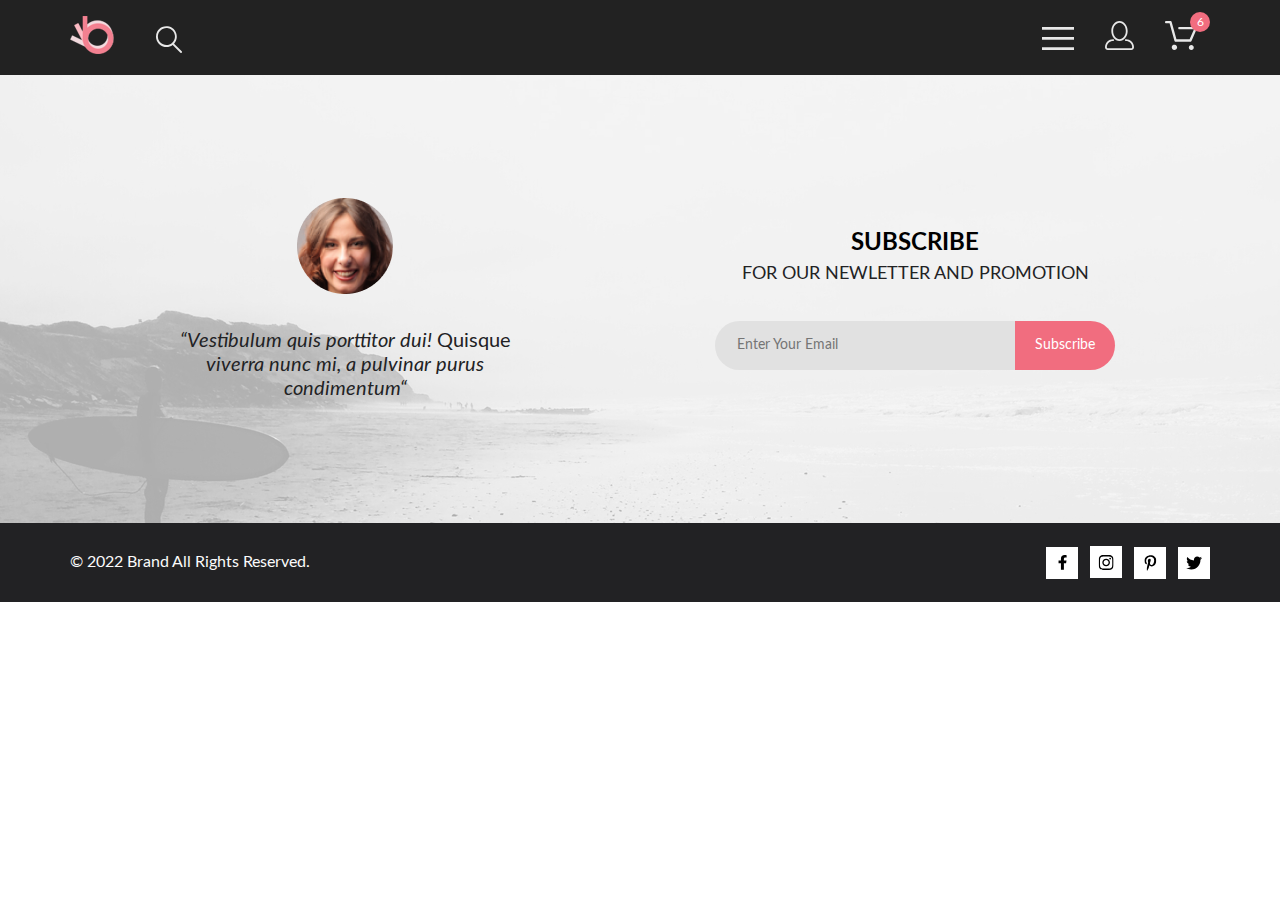
==== index.html @ da584871 "Landing page" ====
<!DOCTYPE html>
<html lang="en">
<head>
    <meta charset="UTF-8">
    <meta name="viewport" content="width=device-width, initial-scale=1.0">
    <title>Seo & Digital Marketing Landing Page</title>
    <link rel="stylesheet" href="./src/res/fonts/Lato/stylesheet.css">
    <link rel="stylesheet" href="./src/css/main.css">
    <link rel="stylesheet" href="./src/css/navbar.css">
    <link rel="stylesheet" href="./src/css/promo.css">
    <link rel="stylesheet" href="./src/css/categories.css">
    <link rel="stylesheet" href="./src/css/products.css">
    <link rel="stylesheet" href="./src/css/landing-footer.css">
</head>
<body>
    <header class="nav">
        <nav class="wrapper navbar">
            <div class="navbar-pannel navbar-logo">
                <a href="/">
                    <img src="./src/img/logo.png" alt="">
                </a>
                <button class="btn">
                    <img src="./src/res/svgs/navbar/search.svg" alt="">
                </button>
            </div>
            <div class="navbar-pannel navbar-buttons">
                <button class="btn">
                    <img src="./src/res/svgs/navbar/menu.svg" alt="">
                </button>
                <button class="btn">
                    <img src="./src/res/svgs/navbar/user.svg" alt="">
                </button>
                <button class="btn">
                    <span class="cart-counter">6</span>
                    <img src="./src/res/svgs/navbar/cart.svg" alt="">
                </button>
            </div>
        </nav>
    </header>
    <!-- <section class="promo">
        <div class="wrapper promo-container">
            <img class="promo-image" src="./src/img/promo.png" alt="">
            <div class="promo-column"></div>
            <div class="promo-column">
                <div class="promo-label">
                    <h1 class="promo-header">
                        <span class="promo-huge">THE BRAND</span>
                        OF LUXERIOUS <span class="promo-accent">FASHION</span>
                    </h1>
                </div>
            </div>
        </div>
    </section>    -->
    <!-- <main>
        <div class="wrapper">
            <nav class="categories">
                <a href="#" class="category-container">
                    <figure class="category">
                        <div class="category-details">
                            <p class="category-label">30% OFF</p>
                            <figcaption class="category-name">FOR WOMEN</figcaption>
                        </div>
                        <img class="category-image" src="./src/img/si1.jpg" alt="">
                    </figure>
                </a>
                <a href="#" class="category-container">
                    <figure class="category">
                        <div class="category-details">
                            <p class="category-label">HOT DEAL</p>
                            <figcaption class="category-name">FOR MEN</figcaption>
                        </div>
                        <img class="category-image" src="./src/img/si2.jpg" alt="">
                    </figure>
                </a>
                <a href="#" class="category-container">
                    <figure class="category">
                        <div class="category-details">
                            <p class="category-label">NEW ARRIVALS</p>
                            <figcaption class="category-name">FOR KIDS</figcaption>
                        </div>
                        <img class="category-image" src="./src/img/si3.jpg" alt="">
                    </figure>
                </a>
                <a href="#" class="category-container">
                    <figure class="category category-lazy">
                        <div class="category-details">
                            <p class="category-label">LUXIROUS & TRENDY</p>
                            <figcaption class="category-name">ACCESORIES</figcaption>
                        </div>
                        <img class="category-image" src="./src/img/sibig.jpg" alt="">
                    </figure>
                </a>
            </nav>
        </div>
    </main> -->
    <!-- <section>
        <div class="wrapper">
            <header class="products-header">
                <h1 class="products-title">Fetured Items</h1>
                <p class="products-description">Shop for items based on what we featured in this week</p>
            </header>
            <div class="products">
                <figure class="product">
                    <img class="product-image" src="./src/img/products/product1.jpg" alt="">
                    <div class="product-details">
                        <figcaption class="product-name">ELLERY X M'O CAPSULE</figcaption>
                        <p class="product-description">Known for her sculptural takes on traditional tailoring, Australian arbiter of cool Kym Ellery teams up with Moda Operandi.</p>
                        <span class="product-cost">$52.00</span>
                    </div>
                    <div class="product-cart-container">
                        <button class="btn btn-secondary-outline">
                            <img class="button-svg" src="./src/res/svgs/navbar/cart.svg" alt="">
                            Add to Cart
                        </button>
                    </div>
                </figure>
                <figure class="product">
                    <img class="product-image" src="./src/img/products/product2.png" alt="">
                    <div class="product-details">
                        <figcaption class="product-name">ELLERY X M'O CAPSULE</figcaption>
                        <p class="product-description">Known for her sculptural takes on traditional tailoring, Australian arbiter of cool Kym Ellery teams up with Moda Operandi.</p>
                        <span class="product-cost">$52.00</span>
                    </div>
                    <div class="product-cart-container">
                        <button class="btn btn-secondary-outline">
                            <img class="button-svg" src="./src/res/svgs/navbar/cart.svg" alt="">
                            Add to Cart
                        </button>
                    </div>
                </figure>
                <figure class="product">
                    <img class="product-image" src="./src/img/products/product3.png" alt="">
                    <div class="product-details">
                        <figcaption class="product-name">ELLERY X M'O CAPSULE</figcaption>
                        <p class="product-description">Known for her sculptural takes on traditional tailoring, Australian arbiter of cool Kym Ellery teams up with Moda Operandi.</p>
                        <span class="product-cost">$52.00</span>
                    </div>
                    <div class="product-cart-container">
                        <button class="btn btn-secondary-outline">
                            <img class="button-svg" src="./src/res/svgs/navbar/cart.svg" alt="">
                            Add to Cart
                        </button>
                    </div>
                </figure>
                <figure class="product">
                    <img class="product-image" src="./src/img/products/product4.png" alt="">
                    <div class="product-details">
                        <figcaption class="product-name">ELLERY X M'O CAPSULE</figcaption>
                        <p class="product-description">Known for her sculptural takes on traditional tailoring, Australian arbiter of cool Kym Ellery teams up with Moda Operandi.</p>
                        <span class="product-cost">$52.00</span>
                    </div>
                    <div class="product-cart-container">
                        <button class="btn btn-secondary-outline">
                            <img class="button-svg" src="./src/res/svgs/navbar/cart.svg" alt="">
                            Add to Cart
                        </button>
                    </div>
                </figure>
                <figure class="product">
                    <img class="product-image" src="./src/img/products/product5.png" alt="">
                    <div class="product-details">
                        <figcaption class="product-name">ELLERY X M'O CAPSULE</figcaption>
                        <p class="product-description">Known for her sculptural takes on traditional tailoring, Australian arbiter of cool Kym Ellery teams up with Moda Operandi.</p>
                        <span class="product-cost">$52.00</span>
                    </div>
                    <div class="product-cart-container">
                        <button class="btn btn-secondary-outline">
                            <img class="button-svg" src="./src/res/svgs/navbar/cart.svg" alt="">
                            Add to Cart
                        </button>
                    </div>
                </figure>
                <figure class="product">
                    <img class="product-image" src="./src/img/products/product6.png" alt="">
                    <div class="product-details">
                        <figcaption class="product-name">ELLERY X M'O CAPSULE</figcaption>
                        <p class="product-description">Known for her sculptural takes on traditional tailoring, Australian arbiter of cool Kym Ellery teams up with Moda Operandi.</p>
                        <span class="product-cost">$52.00</span>
                    </div>
                    <div class="product-cart-container">
                        <button class="btn btn-secondary-outline">
                            <object class="button-svg" data="./src/res/svgs/navbar/cart.svg" type="image/svg+xml"></object>
                            Add to Cart
                        </button>
                    </div>
                </figure>
            </div>
            <footer class="products-footer">
                <button class="btn btn-primary-outline">Browse All Product</button>
            </footer>
        </div>
    </section> -->
    <footer class="landing-footer">
        <!-- <div class="wrapper feature">
            <div class="feature-box">
                <object data="./src/res/svgs/feature/delivery.svg" type="image/svg+xml"></object>
                <h5 class="feature-title">Free Delivery</h5>
                <p class="feature-description">Worldwide delivery on all. Authorit tively morph next-generation innovation with extensive models.</p>
            </div>
            <div class="feature-box">
                <object data="./src/res/svgs/feature/discount.svg" type="image/svg+xml"></object>
                <h5 class="feature-title">Sales & discounts</h5>
                <p class="feature-description">Worldwide delivery on all. Authorit tively morph next-generation innovation with extensive models.</p>
            </div>
            <div class="feature-box">
                <object data="./src/res/svgs/feature/crown.svg" type="image/svg+xml"></object>
                <h5 class="feature-title">Quality assurance</h5>
                <p class="feature-description">Worldwide delivery on all. Authorit tively morph next-generation innovation with extensive models.</p>
            </div>
        </div> -->
        <div class="subscribe">
            <div class="wrapper subscribe-container">
                <div class="subscribe-photo">
                    <img src="./src/img/Intersect.png" alt="">
                    <p class="subscribe-quote">
                        “Vestibulum quis porttitor dui! <span>Quisque</span> viverra nunc mi, a pulvinar purus condimentum“
                    </p>
                </div>
                <div class="subscribe-form">
                    <h3 class="subscribe-header">
                        <span>SUBSCRIBE</span> 
                        FOR OUR NEWLETTER AND PROMOTION
                    </h3>
                    <form action="" class="email">
                        <input type="text" name="" id="" placeholder="Enter Your Email">
                        <button type="submit" class="btn form-button-end">Subscribe</button>
                    </form>
                </div>
            </div>
        </div>
        <div class="wrapper copyright">
            <p>© 2022  Brand  All Rights Reserved.</p>
            <nav class="social">
                <a href="#" class="social-link">
                    <div class="social-button">
                        <object data="./src/res/svgs/social/facebook-f-brands.svg" type="image/svg+xml"></object>
                    </div>
                </a>
                <a href="#" class="social-link">
                    <div class="social-button">
                        <object data="./src/res/svgs/social/instagram-brands.svg" type="image/svg+xml"></object>
                    </div>
                </a>
                <a href="#" class="social-link">
                    <div class="social-button">
                        <object data="./src/res/svgs/social/pinterest-p-brands.svg" type="image/svg+xml"></object>
                    </div>
                </a>
                <a href="#" class="social-link">
                    <div class="social-button">
                        <object data="./src/res/svgs/social/twitter-brands.svg" type="image/svg+xml"></object>
                    </div>
                </a>
            </nav>
        </div>
    </footer>
</body>
</html>
---- src/res/fonts/Lato/stylesheet.css ----
/* This stylesheet generated by Transfonter (https://transfonter.org) on February 13, 2018 8:55 AM */

@font-face {
    font-family: 'Lato Hairline';
    src: url('Lato-Hairline.eot');
    src: local('Lato Hairline'), local('Lato-Hairline'),
        url('Lato-Hairline.eot?#iefix') format('embedded-opentype'),
        url('Lato-Hairline.woff') format('woff'),
        url('Lato-Hairline.ttf') format('truetype');
    font-weight: 100;
    font-style: normal;
}

@font-face {
    font-family: 'Lato';
    src: url('Lato-Heavy.eot');
    src: local('Lato Heavy'), local('Lato-Heavy'),
        url('Lato-Heavy.eot?#iefix') format('embedded-opentype'),
        url('Lato-Heavy.woff') format('woff'),
        url('Lato-Heavy.ttf') format('truetype');
    font-weight: 900;
    font-style: normal;
}

@font-face {
    font-family: 'Lato';
    src: url('Lato-HeavyItalic.eot');
    src: local('Lato Heavy Italic'), local('Lato-HeavyItalic'),
        url('Lato-HeavyItalic.eot?#iefix') format('embedded-opentype'),
        url('Lato-HeavyItalic.woff') format('woff'),
        url('Lato-HeavyItalic.ttf') format('truetype');
    font-weight: 900;
    font-style: italic;
}

@font-face {
    font-family: 'Lato';
    src: url('Lato-Regular.eot');
    src: local('Lato Regular'), local('Lato-Regular'),
        url('Lato-Regular.eot?#iefix') format('embedded-opentype'),
        url('Lato-Regular.woff') format('woff'),
        url('Lato-Regular.ttf') format('truetype');
    font-weight: normal;
    font-style: normal;
}

@font-face {
    font-family: 'Lato';
    src: url('Lato-Black.eot');
    src: local('Lato Black'), local('Lato-Black'),
        url('Lato-Black.eot?#iefix') format('embedded-opentype'),
        url('Lato-Black.woff') format('woff'),
        url('Lato-Black.ttf') format('truetype');
    font-weight: 900;
    font-style: normal;
}

@font-face {
    font-family: 'Lato';
    src: url('Lato-SemiboldItalic.eot');
    src: local('Lato Semibold Italic'), local('Lato-SemiboldItalic'),
        url('Lato-SemiboldItalic.eot?#iefix') format('embedded-opentype'),
        url('Lato-SemiboldItalic.woff') format('woff'),
        url('Lato-SemiboldItalic.ttf') format('truetype');
    font-weight: 600;
    font-style: italic;
}

@font-face {
    font-family: 'Lato';
    src: url('Lato-BlackItalic.eot');
    src: local('Lato Black Italic'), local('Lato-BlackItalic'),
        url('Lato-BlackItalic.eot?#iefix') format('embedded-opentype'),
        url('Lato-BlackItalic.woff') format('woff'),
        url('Lato-BlackItalic.ttf') format('truetype');
    font-weight: 900;
    font-style: italic;
}

@font-face {
    font-family: 'Lato Hairline';
    src: url('Lato-HairlineItalic.eot');
    src: local('Lato Hairline Italic'), local('Lato-HairlineItalic'),
        url('Lato-HairlineItalic.eot?#iefix') format('embedded-opentype'),
        url('Lato-HairlineItalic.woff') format('woff'),
        url('Lato-HairlineItalic.ttf') format('truetype');
    font-weight: 100;
    font-style: italic;
}

@font-face {
    font-family: 'Lato';
    src: url('Lato-MediumItalic.eot');
    src: local('Lato Medium Italic'), local('Lato-MediumItalic'),
        url('Lato-MediumItalic.eot?#iefix') format('embedded-opentype'),
        url('Lato-MediumItalic.woff') format('woff'),
        url('Lato-MediumItalic.ttf') format('truetype');
    font-weight: 500;
    font-style: italic;
}

@font-face {
    font-family: 'Lato';
    src: url('Lato-ThinItalic.eot');
    src: local('Lato Thin Italic'), local('Lato-ThinItalic'),
        url('Lato-ThinItalic.eot?#iefix') format('embedded-opentype'),
        url('Lato-ThinItalic.woff') format('woff'),
        url('Lato-ThinItalic.ttf') format('truetype');
    font-weight: 100;
    font-style: italic;
}

@font-face {
    font-family: 'Lato';
    src: url('Lato-Thin.eot');
    src: local('Lato Thin'), local('Lato-Thin'),
        url('Lato-Thin.eot?#iefix') format('embedded-opentype'),
        url('Lato-Thin.woff') format('woff'),
        url('Lato-Thin.ttf') format('truetype');
    font-weight: 100;
    font-style: normal;
}

@font-face {
    font-family: 'Lato';
    src: url('Lato-Medium.eot');
    src: local('Lato Medium'), local('Lato-Medium'),
        url('Lato-Medium.eot?#iefix') format('embedded-opentype'),
        url('Lato-Medium.woff') format('woff'),
        url('Lato-Medium.ttf') format('truetype');
    font-weight: 500;
    font-style: normal;
}

@font-face {
    font-family: 'Lato';
    src: url('Lato-Italic.eot');
    src: local('Lato Italic'), local('Lato-Italic'),
        url('Lato-Italic.eot?#iefix') format('embedded-opentype'),
        url('Lato-Italic.woff') format('woff'),
        url('Lato-Italic.ttf') format('truetype');
    font-weight: normal;
    font-style: italic;
}

@font-face {
    font-family: 'Lato';
    src: url('Lato-Semibold.eot');
    src: local('Lato Semibold'), local('Lato-Semibold'),
        url('Lato-Semibold.eot?#iefix') format('embedded-opentype'),
        url('Lato-Semibold.woff') format('woff'),
        url('Lato-Semibold.ttf') format('truetype');
    font-weight: 600;
    font-style: normal;
}

@font-face {
    font-family: 'Lato';
    src: url('Lato-Bold.eot');
    src: local('Lato Bold'), local('Lato-Bold'),
        url('Lato-Bold.eot?#iefix') format('embedded-opentype'),
        url('Lato-Bold.woff') format('woff'),
        url('Lato-Bold.ttf') format('truetype');
    font-weight: bold;
    font-style: normal;
}

@font-face {
    font-family: 'Lato';
    src: url('Lato-BoldItalic.eot');
    src: local('Lato Bold Italic'), local('Lato-BoldItalic'),
        url('Lato-BoldItalic.eot?#iefix') format('embedded-opentype'),
        url('Lato-BoldItalic.woff') format('woff'),
        url('Lato-BoldItalic.ttf') format('truetype');
    font-weight: bold;
    font-style: italic;
}

@font-face {
    font-family: 'Lato';
    src: url('Lato-LightItalic.eot');
    src: local('Lato Light Italic'), local('Lato-LightItalic'),
        url('Lato-LightItalic.eot?#iefix') format('embedded-opentype'),
        url('Lato-LightItalic.woff') format('woff'),
        url('Lato-LightItalic.ttf') format('truetype');
    font-weight: 300;
    font-style: italic;
}

@font-face {
    font-family: 'Lato';
    src: url('Lato-Light.eot');
    src: local('Lato Light'), local('Lato-Light'),
        url('Lato-Light.eot?#iefix') format('embedded-opentype'),
        url('Lato-Light.woff') format('woff'),
        url('Lato-Light.ttf') format('truetype');
    font-weight: 300;
    font-style: normal;
}
---- src/css/main.css ----
* {
    padding: 0;
    margin: 0;
    color: #000;
    text-decoration: none;
    outline: none;
    font-size: 14px;
    font-family: Lato, sans-serif;
    font-weight: 400;
}

body {
    background: #FFF;
}

.wrapper {
    max-width: 1140px;
    margin: 0 auto;
}

.btn {
    cursor: pointer;
    border: none;
    background: none;
    display: block;
}

.btn-primary-outline {
    padding: 14px 38px;
    font-size: 16px;
    color: #F26376;
    width: 212px;
    height: 48px;
    border: 1px solid #F26376;
}

.btn-primary-outline:hover {
    color: #FFF;
    background: #F16D7F;
}


.btn-secondary-outline {
    width: 140px;
    height: 44px;
    color: #FFF;
    border: 1px solid #FFF;
    display: flex;
    flex-direction: row;
    justify-content: center;
    align-items: center;
}

.button-svg {
    width: 26px;
    margin-right: 10px;
}
---- src/css/navbar.css ----
.nav {
    background: #222;
    height: 75px;
}

.navbar {
    display: flex;
    height: inherit;
    flex-direction: row;
    justify-content: space-between;
    align-items: center;
}

.navbar-pannel {
    display: flex;
    justify-content: space-between;
    align-items: baseline;
}

.navbar-logo {
    width: 112px;
}

.navbar-buttons {
    width: 168px;
    position: relative;
}

.navbar-buttons button:last-child {
    margin-right: 13px;
}

.cart-counter {
    position: absolute;
    top: -9px;
    right: 0px;
    width: 20px;
    height: 20px;
    background: #F16D7F;
    border-radius: 100%;
    color: #FFF;
    font-size: 12px;
    display: flex;
    justify-content: center;
    align-items: center;
}

/* @media screen and (max-width: 768px) {
    
}

@media screen and (max-width: 375px) {
    
} */

@media screen and (max-width: 768px) {
    .navbar {
        margin: auto 32px;
    }
    .navbar-buttons button:last-child {
        margin-left: 20px;
    }
}

@media screen and (max-width: 375px) {
    .navbar {
        margin: auto 16px;
    }
    .navbar-buttons {
       width: auto; 
    }
    .navbar-buttons button {
        display: none;
    }
    .navbar-buttons button:first-child {
        display: block;
    }
}
---- src/css/promo.css ----
.promo {
    height: 764px;
    background: #F1E4E6;
}

.promo-container {
    height: inherit;
    display: flex;
    flex-direction: row;
    position: relative;
}

.promo-container .promo-column {
    width: 50%;
    display: flex;
    align-items: center;
}

.promo-image {
    position: absolute;
    display: block;
    left: -250px;
    bottom: 0;
}

.promo-label {
    border-left: 12px solid #F16D7F;
    padding-left: 16px;
    width: 405px;
}

.promo-header {
    color: #222;
    text-transform: uppercase;
    font-size: 32px;
    font-weight: 700;
}

.promo-huge {
    display: block;
    font-size: 48px;
    font-weight: 900;
}

.promo-accent {
    color: #F16D7F;
    font-size: inherit;
    font-weight: inherit;
}

@media screen and (max-width: 768px) {
    .promo {
        height: 367px;
    }
    .promo-image {
        width: 386px;
        left: -10px;
    }
    .promo-header {
        font-size: 24px;
    }
    .promo-huge {
        font-size: 44px;
    }
}

@media screen and (max-width: 375px) {
    .promo {
        height: 363px;
    }
    .promo-image {
        display: none;
    }
    .promo-container .promo-column:nth-child(2) {
        display: none;
    }
    .promo-container .promo-column {
        width: 100%;
        justify-content: center;
    }
    .promo-label {
        padding-left: 15px;
        width: 263px;
        margin: 0 0 0 12px;
    }
    .promo-header {
        font-size: 20px;
    }
    .promo-huge {
        font-size: 38px;
    }
}
---- src/css/categories.css ----
.categories {
    display: flex;
    flex-direction: row;
    flex-wrap: wrap;
    justify-content: space-between;
    row-gap: 30px;
    margin: 65px 0 95px 0;
}
/* 
.category-container:hover {
    
} */

.category {
    position: relative;
    display: flex;
    justify-content: center;
    align-items: center;
}
.category-details {
    position: absolute;
    text-align: center;
}

.category-label {
    font-size: 16px;
    color: #FFF;
}

.category-name {
    font-size: 24px;
    color: #F16D7F;
    font-weight: 700;
}

/* .category-image {
    
}

.category-lazy {
    
} */

@media screen and (max-width: 768px) {
    .categories {
        width: 736px;
        margin-left: auto;
        margin-right: auto;
        row-gap: 20px;
    }
    .category-image {
        width: 232px;
    }
    .category-lazy .category-image {
        width: 100%;
    }
}

@media screen and (max-width: 375px) {
    .categories {
        width: 343px;
        row-gap: 32px;
    }
    .category-image {
        width: 343px;
    }
    .category-lazy .category-image {
        object-fit: cover;
        height: 111px;
    }
}
---- src/css/products.css ----
.products-header {
    text-align: center;
    margin-bottom: 48px;
}

.products-title {
    color: #222;
    font-size: 30px;
    margin-bottom: 5px;
}

.products-description {
    color: #9F9F9F;
}

.products-footer {
    display: flex;
    justify-content: center;
    margin-top: 48px;
    margin-bottom: 95px;
}

.products {
    display: flex;
    flex-wrap: wrap;
    gap: 30px;
}

.product {
    position: relative;
    width: 360px;
    background: #F8F8F8;
}

.product:hover .product-cart-container {
    display: flex;
}

.product-cart-container {
    position: absolute;
    top: 0;
    background: rgba(58, 56, 56, 0.86);
    height: 100%;
    width: 100%;
    display: none;
    justify-content: center;
    align-items: center;
}

.product-details {
    padding: 25px 16px 20px 16px;
}

.product-name {
    font-size: 13px;
}

.product-description {
    color: #5D5D5D;
    margin: 12px 0 18px 0;
}

.product-cost {
    color: #F16D7F;
    font-size: 16px;
}

@media screen and (max-width: 768px) {
    .products {
        max-width: 736px;
        margin: 0 auto;
        gap: 16px;
    }
    .products-header {
        margin-bottom: 73px;
    }
    .products-footer {
        margin-top: 32px;
        margin-bottom: 65px;
    }
}

@media screen and (max-width: 375px) {
    .products {
        justify-content: space-around;
        margin: 0 auto;
        gap: 0;
        row-gap: 16px
    }
    .products-header {
        margin-bottom: 64px;
    }
    .products-footer {
        margin-top: 40px;
        margin-bottom: 96px;
    }
}
---- src/css/landing-footer.css ----
.landing-footer {
    background: #222224;
}

.feature {
    height: 341px;
    display: flex;
    flex-direction: row;
    justify-content: space-around;
    align-items: center;
}

.feature-box {
    width: 360px;
    text-align: center;
}

.feature-title {
    margin: 28px 0 16px 0;
    color: #FBFBFB;
    font-size: 20px;
}

.feature-description {
    color: #FBFBFB;
    font-weight: 300;
}

.subscribe {
    height: 448px;
    background: #F2F2F2 url('../img/subscribe.jpg');
    background-repeat: no-repeat;
    background-position: center;
}

.subscribe-container {
    height: inherit;
    display: flex;
    flex-direction: row;
    justify-content: space-around;
    align-items: center;
}

.subscribe-photo {
    text-align: center;
}

.subscribe-quote {
    margin-top: 30px;
    color: #222224;
    font-size: 20px;
    font-style: italic;
    width: 360px;
}

.subscribe-quote span {
    color: inherit;
    font-size: inherit;
    font-style: normal;
}

.subscribe-form {
    text-align: center;
}

.subscribe-header {
    color: #222224;
    font-size: 18px;
    line-height: 167%;
}

.subscribe-header span {
    display: block;
    font-size: 24px;
    font-weight: 700;
}

.email {
    display: flex;
    flex-direction: row;
    margin-top: 32px;
}

.email input {
    border: none;
    background: #E1E1E1;
    width: 256px;
    height: 49px;
    padding: 0 22px;
    border-radius: 30px 0 0 30px;
}

.form-button-end {
    background: #F16D7F;
    color: #FFF;
    border-radius: 0 30px 30px 0;
    width: 100px;
    height: 49px;
}

.copyright {
    height: 79px;
    display: flex;
    flex-direction: row;
    justify-content: space-between;
    align-items: center;
}

.copyright p {
    color: #FBFBFB;
    font-size: 16px;
}

.social-link {
    display: inline-block;
    margin-left: 8px;
}

.social-button {
    width: 32px;
    height: 32px;
    background: #FFF;
    display: flex;
    justify-content: center;
    align-items: center;
}

.social-button:hover {
    background: #F16D7F;
}

@media screen and (max-width: 768px) {
    .feature {
        height: 610px;
        flex-direction: column;
    }
    .subscribe {
        height: 614px;
        background-size: cover;
        background-position: left;
        background-position-x: -360px;
    }
    .subscribe-container {
        flex-direction: column;
        justify-content: normal;
        row-gap: 48px;
        padding-top: 64px;
    }  
    .copyright {
        padding: 0 32px;
    }
}

@media screen and (max-width: 375px) {
    .feature-box {
        width: 320px;
    }
    .subscribe {
        height: 610px;
        background-position-x: -480px;
    }
    .subscribe-container {
        row-gap: 59px;
        padding-top: 64px;
    }  
    .form-button-end {
        width: 95px;
    }
    .email input {
        width: 200px;
    }
    .copyright {
        flex-direction: column-reverse;
        padding: 43px 10px;
    }
}
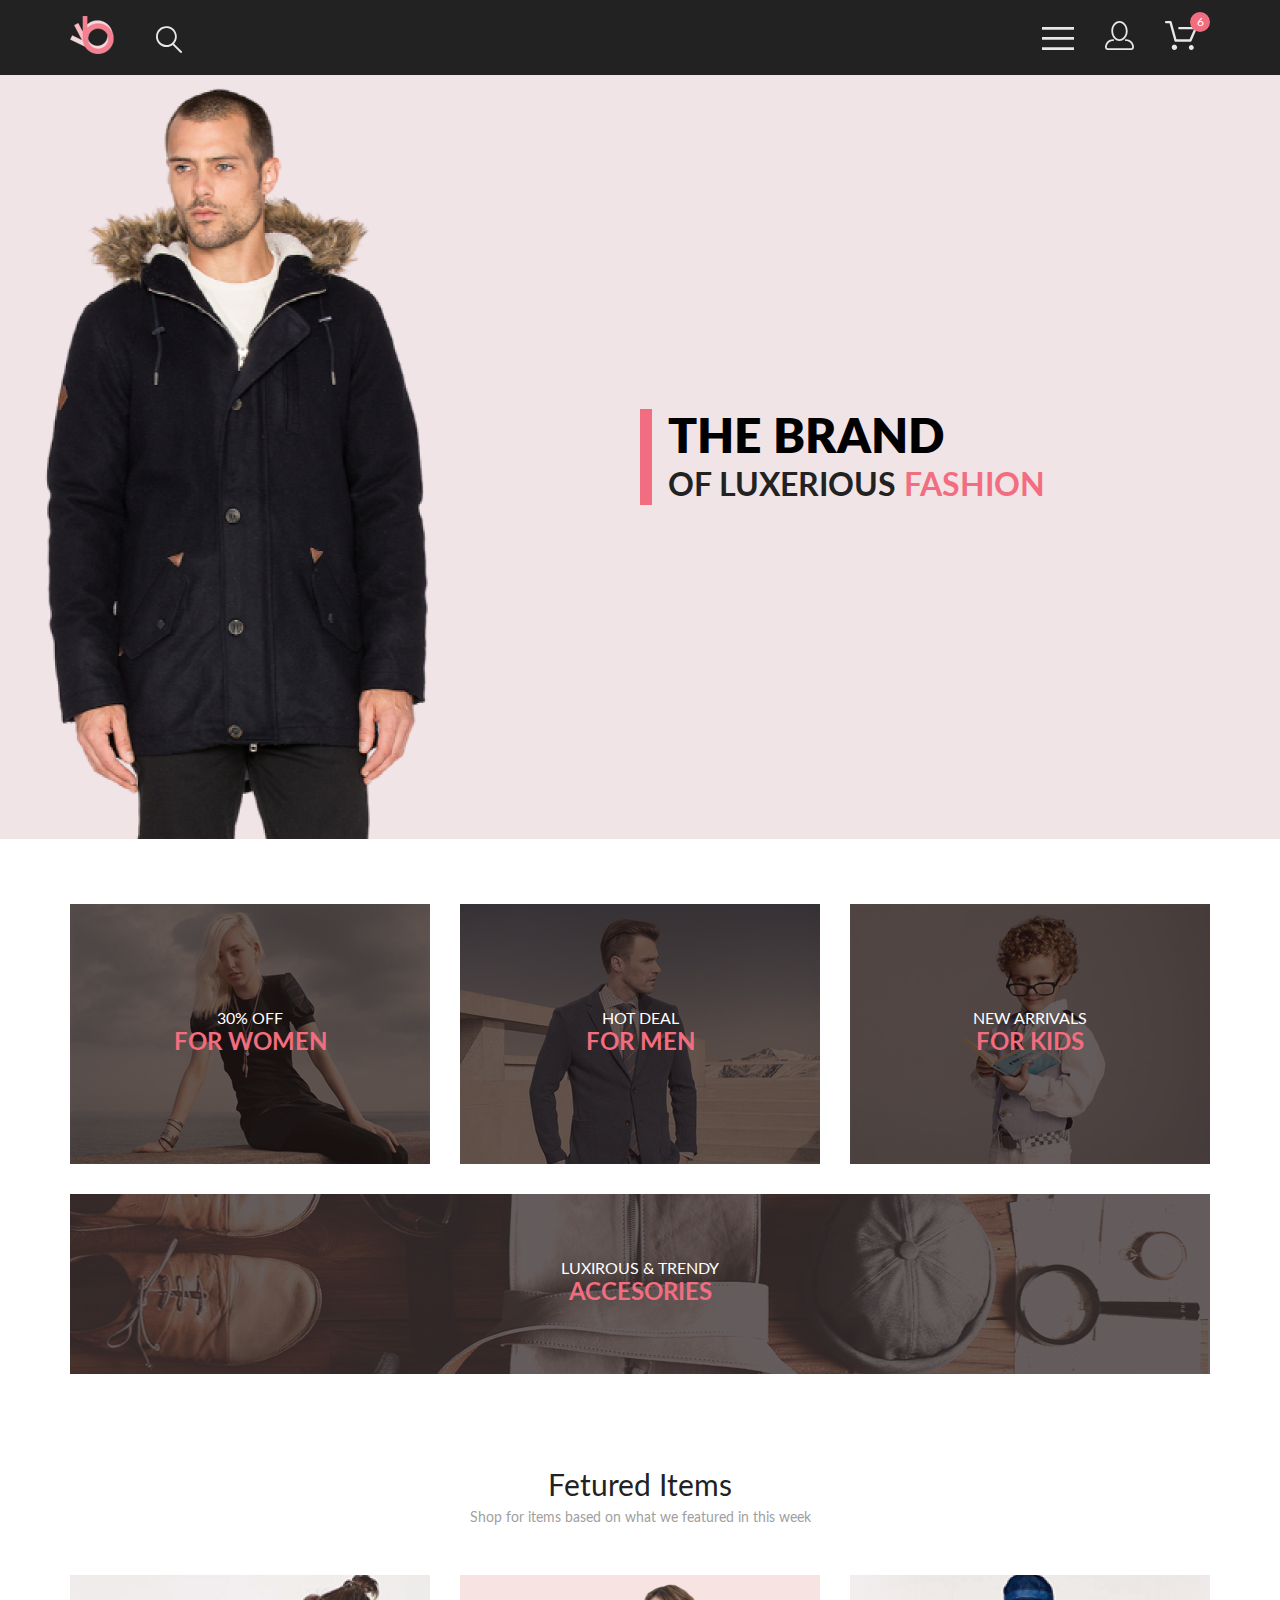
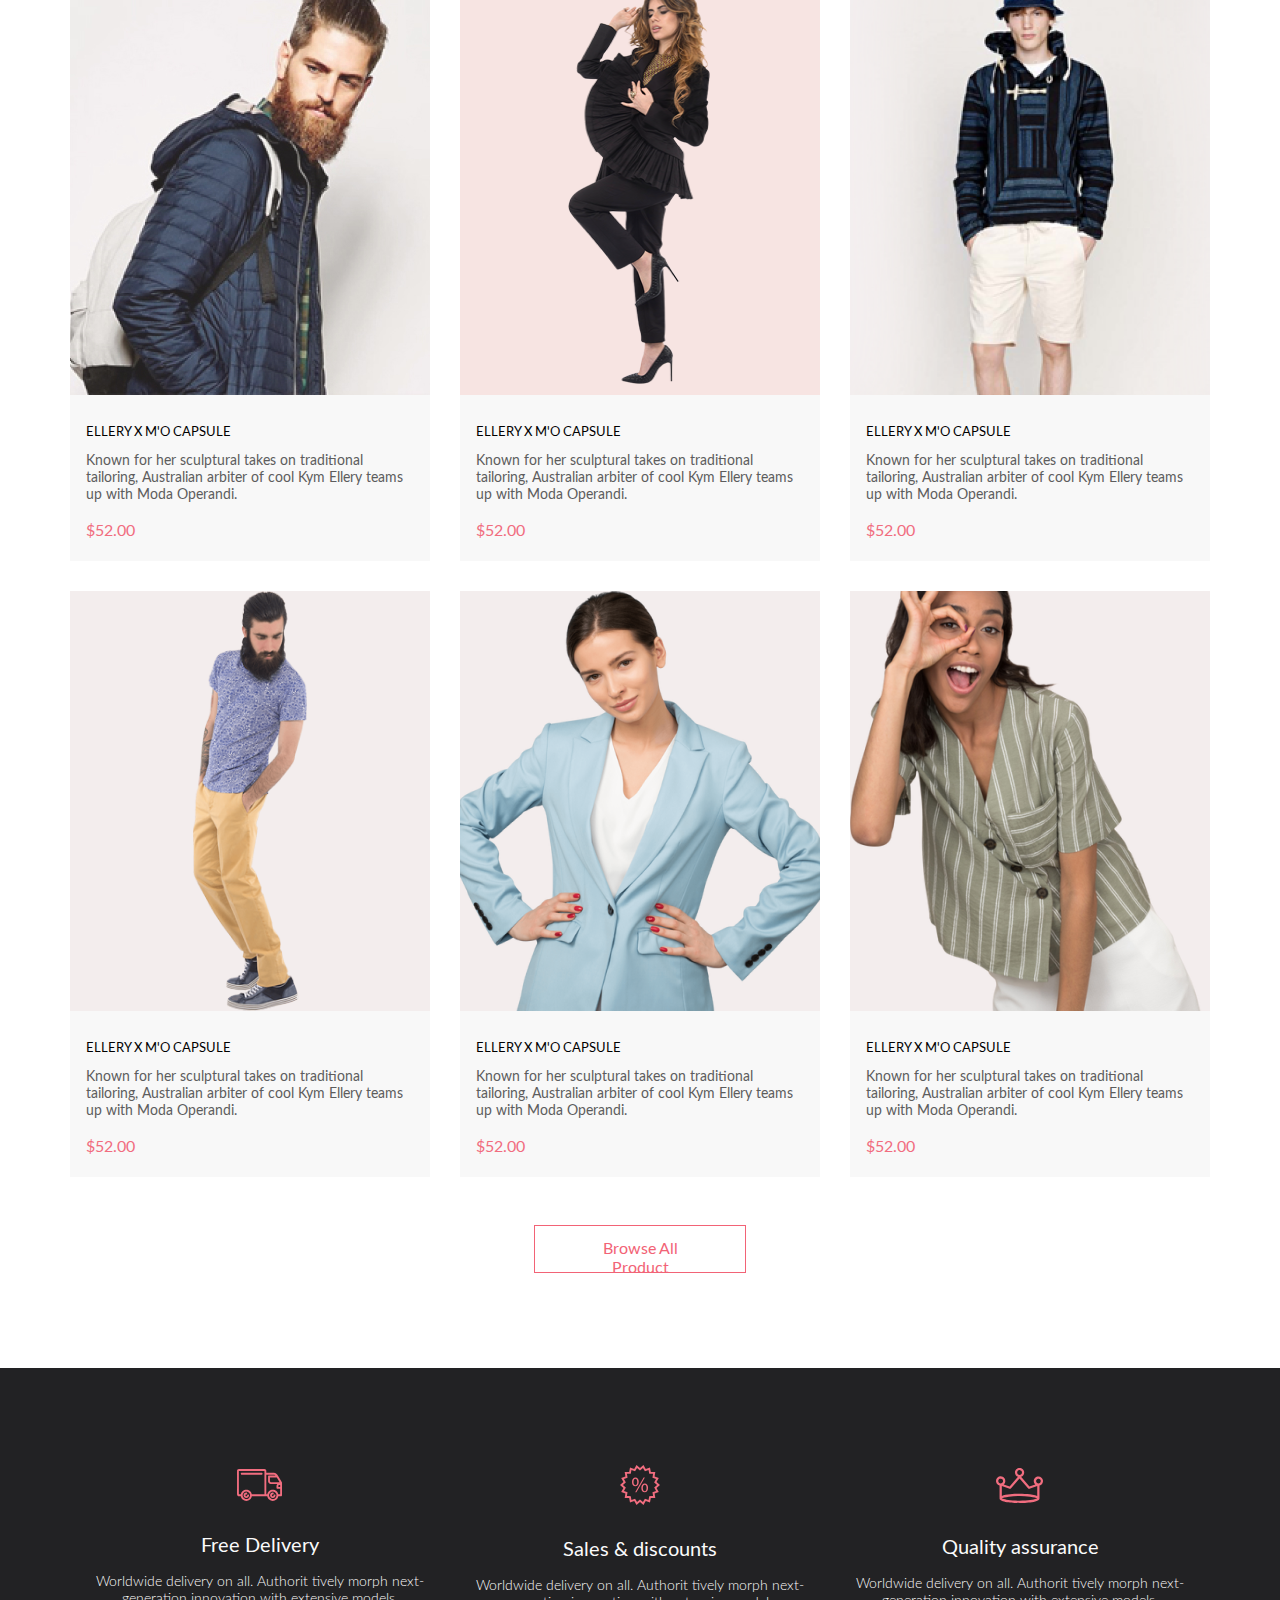
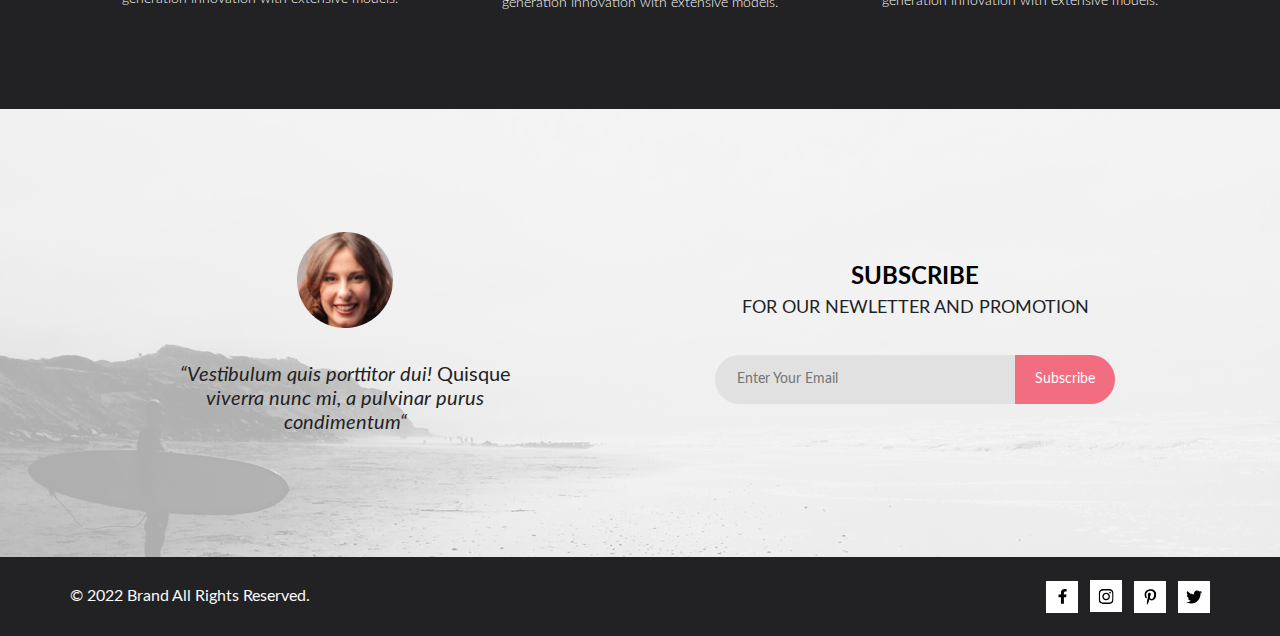
==== commit ff4afc6d: "Uncomment landing sections!" ====
--- a/index.html
+++ b/index.html
@@ -37,7 +37,7 @@
             </div>
         </nav>
     </header>
-    <!-- <section class="promo">
+    <section class="promo">
         <div class="wrapper promo-container">
             <img class="promo-image" src="./src/img/promo.png" alt="">
             <div class="promo-column"></div>
@@ -50,8 +50,8 @@
                 </div>
             </div>
         </div>
-    </section>    -->
-    <!-- <main>
+    </section>   
+    <main>
         <div class="wrapper">
             <nav class="categories">
                 <a href="#" class="category-container">
@@ -92,8 +92,8 @@
                 </a>
             </nav>
         </div>
-    </main> -->
-    <!-- <section>
+    </main>
+    <section>
         <div class="wrapper">
             <header class="products-header">
                 <h1 class="products-title">Fetured Items</h1>
@@ -189,9 +189,9 @@
                 <button class="btn btn-primary-outline">Browse All Product</button>
             </footer>
         </div>
-    </section> -->
+    </section>
     <footer class="landing-footer">
-        <!-- <div class="wrapper feature">
+        <div class="wrapper feature">
             <div class="feature-box">
                 <object data="./src/res/svgs/feature/delivery.svg" type="image/svg+xml"></object>
                 <h5 class="feature-title">Free Delivery</h5>
@@ -207,7 +207,7 @@
                 <h5 class="feature-title">Quality assurance</h5>
                 <p class="feature-description">Worldwide delivery on all. Authorit tively morph next-generation innovation with extensive models.</p>
             </div>
-        </div> -->
+        </div>
         <div class="subscribe">
             <div class="wrapper subscribe-container">
                 <div class="subscribe-photo">
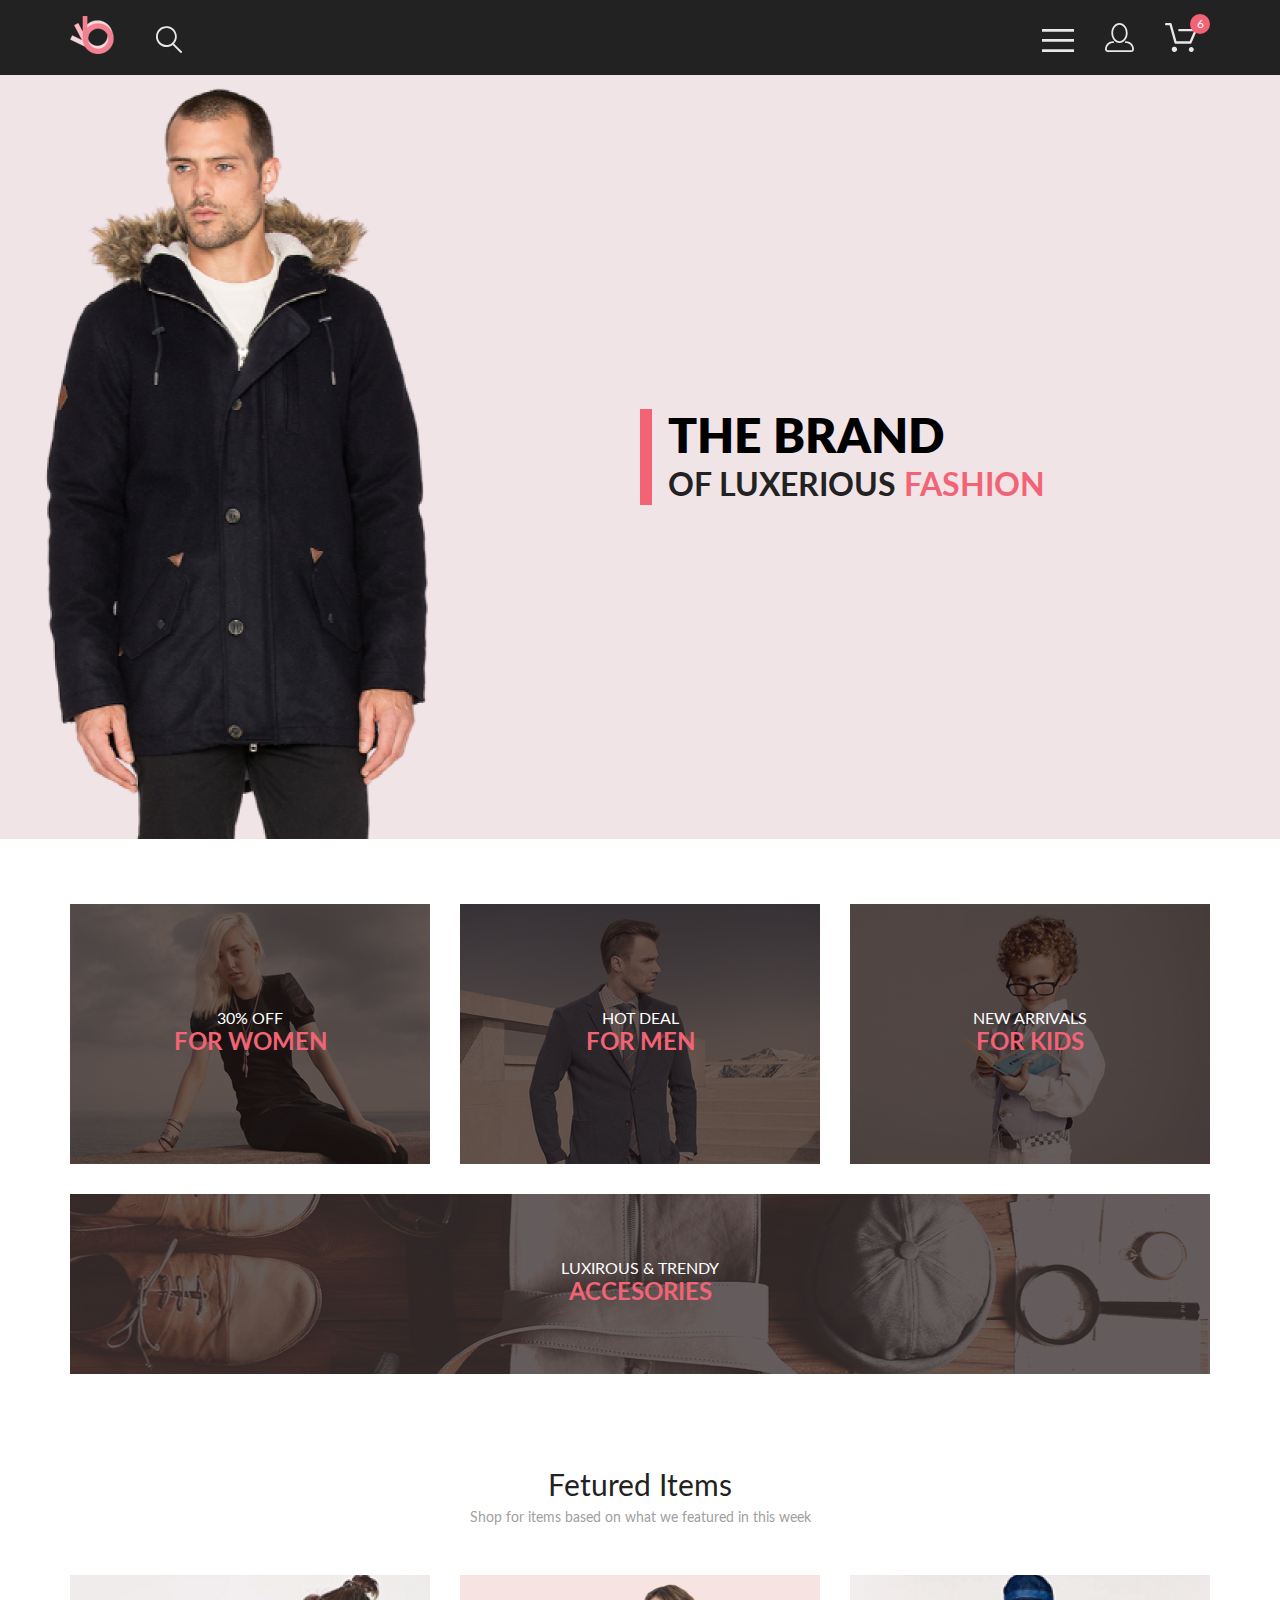
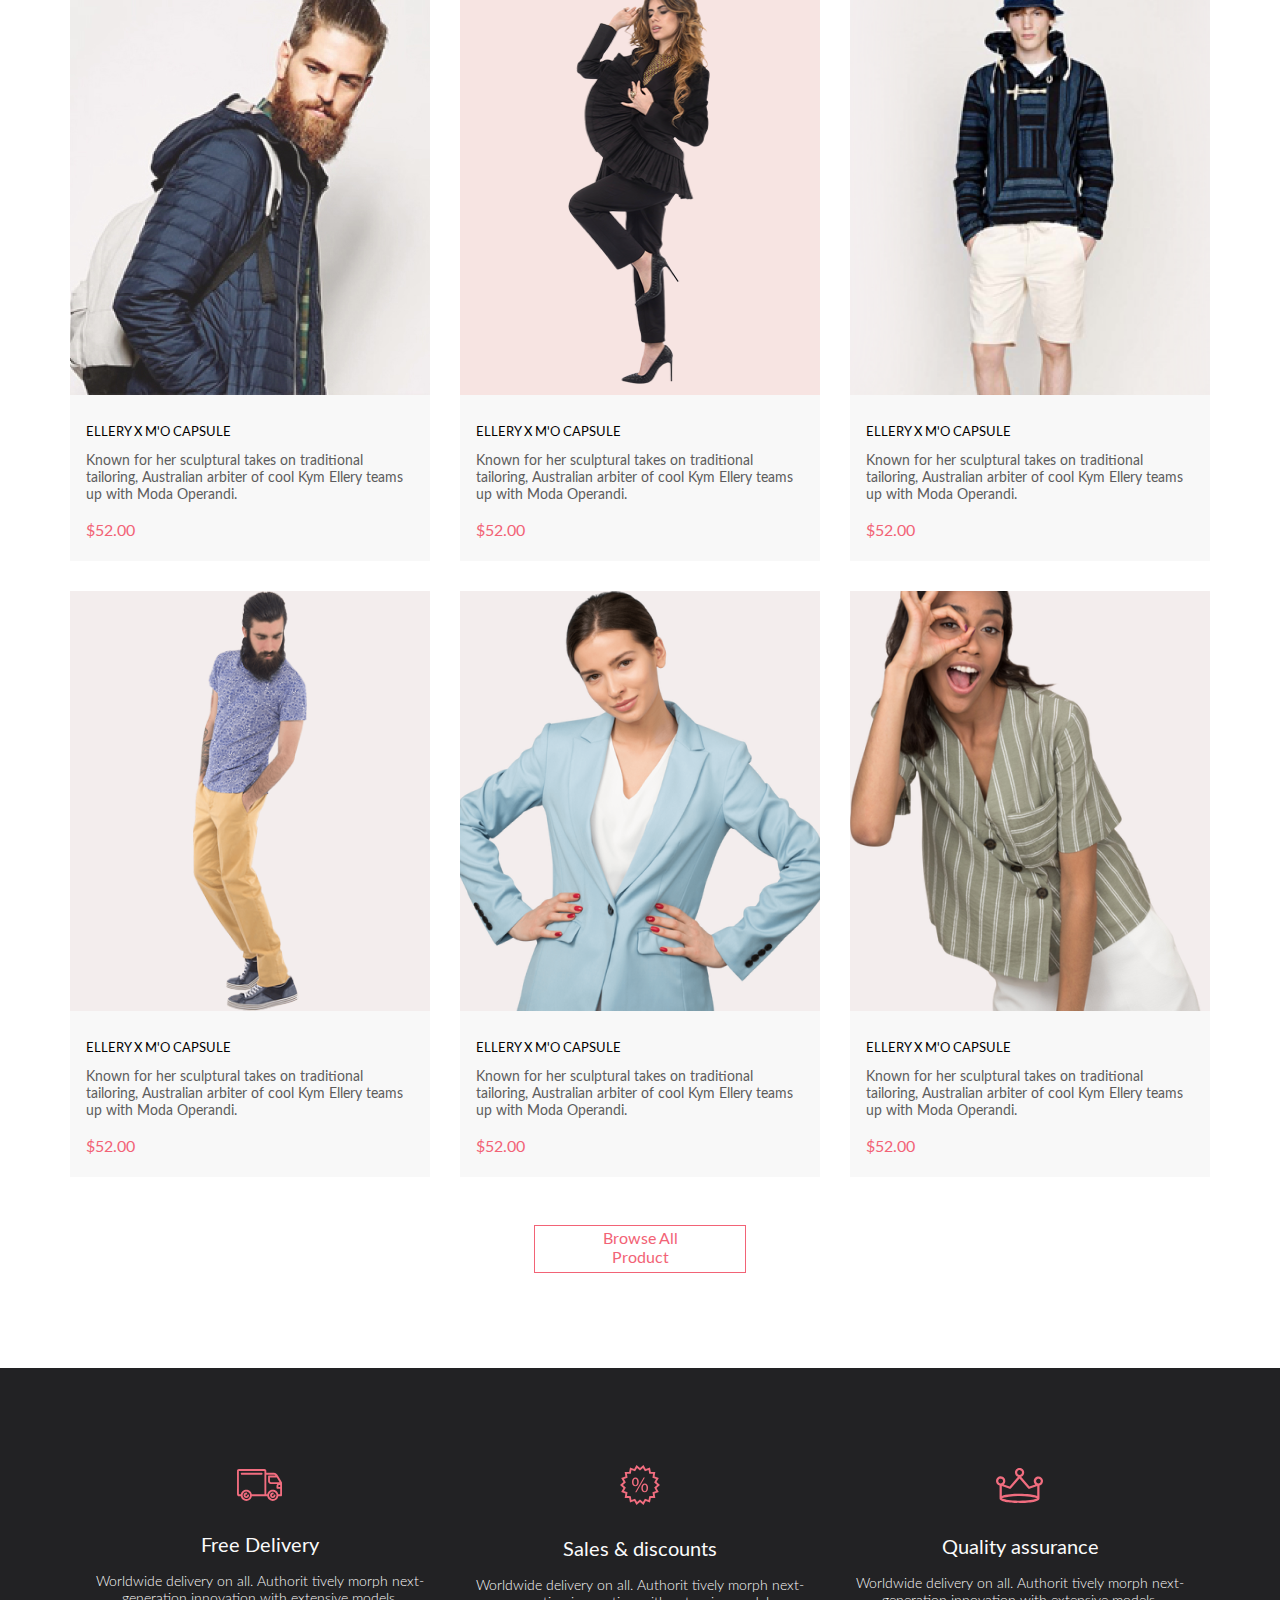
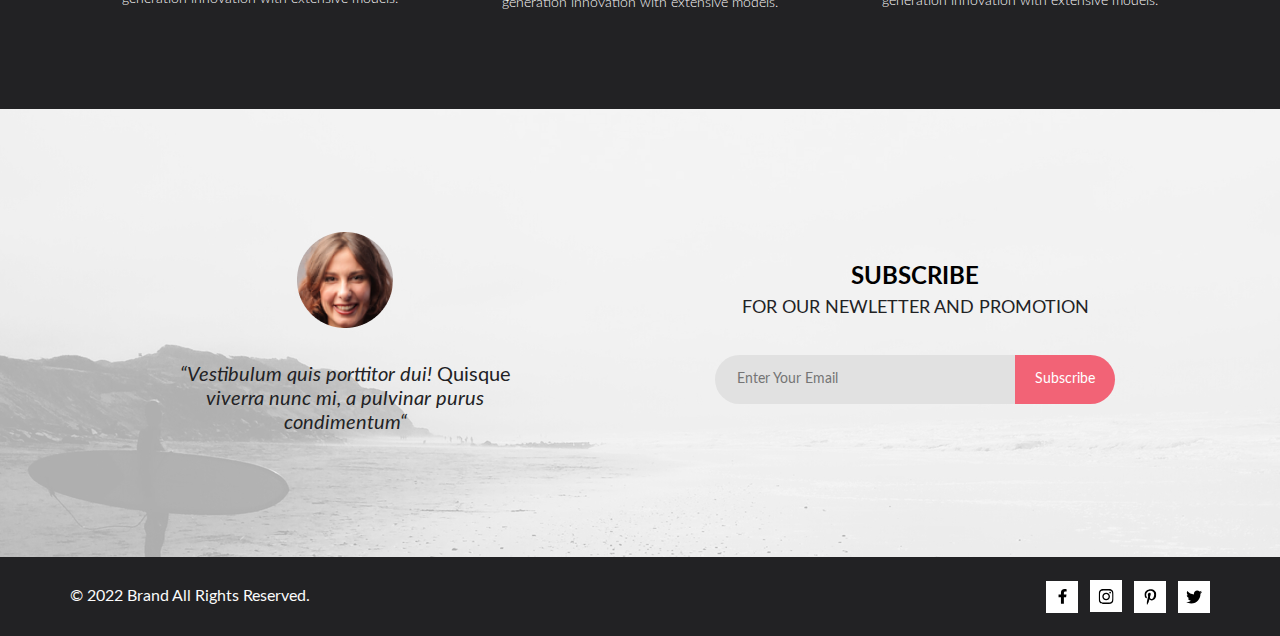
==== commit 11fad6e6: "Add SCSS files, refactoring with the project has bigger reason" ====
--- a/index.html
+++ b/index.html
@@ -5,12 +5,7 @@
     <meta name="viewport" content="width=device-width, initial-scale=1.0">
     <title>Seo & Digital Marketing Landing Page</title>
     <link rel="stylesheet" href="./src/res/fonts/Lato/stylesheet.css">
-    <link rel="stylesheet" href="./src/css/main.css">
-    <link rel="stylesheet" href="./src/css/navbar.css">
-    <link rel="stylesheet" href="./src/css/promo.css">
-    <link rel="stylesheet" href="./src/css/categories.css">
-    <link rel="stylesheet" href="./src/css/products.css">
-    <link rel="stylesheet" href="./src/css/landing-footer.css">
+    <link rel="stylesheet" href="./src/css/style.css">
 </head>
 <body>
     <header class="nav">
@@ -101,87 +96,101 @@
             </header>
             <div class="products">
                 <figure class="product">
-                    <img class="product-image" src="./src/img/products/product1.jpg" alt="">
-                    <div class="product-details">
-                        <figcaption class="product-name">ELLERY X M'O CAPSULE</figcaption>
-                        <p class="product-description">Known for her sculptural takes on traditional tailoring, Australian arbiter of cool Kym Ellery teams up with Moda Operandi.</p>
-                        <span class="product-cost">$52.00</span>
-                    </div>
-                    <div class="product-cart-container">
-                        <button class="btn btn-secondary-outline">
-                            <img class="button-svg" src="./src/res/svgs/navbar/cart.svg" alt="">
-                            Add to Cart
-                        </button>
-                    </div>
-                </figure>
-                <figure class="product">
-                    <img class="product-image" src="./src/img/products/product2.png" alt="">
-                    <div class="product-details">
-                        <figcaption class="product-name">ELLERY X M'O CAPSULE</figcaption>
-                        <p class="product-description">Known for her sculptural takes on traditional tailoring, Australian arbiter of cool Kym Ellery teams up with Moda Operandi.</p>
-                        <span class="product-cost">$52.00</span>
-                    </div>
-                    <div class="product-cart-container">
-                        <button class="btn btn-secondary-outline">
-                            <img class="button-svg" src="./src/res/svgs/navbar/cart.svg" alt="">
-                            Add to Cart
-                        </button>
-                    </div>
-                </figure>
-                <figure class="product">
-                    <img class="product-image" src="./src/img/products/product3.png" alt="">
-                    <div class="product-details">
-                        <figcaption class="product-name">ELLERY X M'O CAPSULE</figcaption>
-                        <p class="product-description">Known for her sculptural takes on traditional tailoring, Australian arbiter of cool Kym Ellery teams up with Moda Operandi.</p>
-                        <span class="product-cost">$52.00</span>
-                    </div>
-                    <div class="product-cart-container">
-                        <button class="btn btn-secondary-outline">
-                            <img class="button-svg" src="./src/res/svgs/navbar/cart.svg" alt="">
-                            Add to Cart
-                        </button>
-                    </div>
-                </figure>
-                <figure class="product">
-                    <img class="product-image" src="./src/img/products/product4.png" alt="">
-                    <div class="product-details">
-                        <figcaption class="product-name">ELLERY X M'O CAPSULE</figcaption>
-                        <p class="product-description">Known for her sculptural takes on traditional tailoring, Australian arbiter of cool Kym Ellery teams up with Moda Operandi.</p>
-                        <span class="product-cost">$52.00</span>
-                    </div>
-                    <div class="product-cart-container">
-                        <button class="btn btn-secondary-outline">
-                            <img class="button-svg" src="./src/res/svgs/navbar/cart.svg" alt="">
-                            Add to Cart
-                        </button>
-                    </div>
-                </figure>
-                <figure class="product">
-                    <img class="product-image" src="./src/img/products/product5.png" alt="">
-                    <div class="product-details">
-                        <figcaption class="product-name">ELLERY X M'O CAPSULE</figcaption>
-                        <p class="product-description">Known for her sculptural takes on traditional tailoring, Australian arbiter of cool Kym Ellery teams up with Moda Operandi.</p>
-                        <span class="product-cost">$52.00</span>
-                    </div>
-                    <div class="product-cart-container">
-                        <button class="btn btn-secondary-outline">
-                            <img class="button-svg" src="./src/res/svgs/navbar/cart.svg" alt="">
-                            Add to Cart
-                        </button>
-                    </div>
-                </figure>
-                <figure class="product">
-                    <img class="product-image" src="./src/img/products/product6.png" alt="">
-                    <div class="product-details">
-                        <figcaption class="product-name">ELLERY X M'O CAPSULE</figcaption>
-                        <p class="product-description">Known for her sculptural takes on traditional tailoring, Australian arbiter of cool Kym Ellery teams up with Moda Operandi.</p>
-                        <span class="product-cost">$52.00</span>
-                    </div>
-                    <div class="product-cart-container">
-                        <button class="btn btn-secondary-outline">
-                            <object class="button-svg" data="./src/res/svgs/navbar/cart.svg" type="image/svg+xml"></object>
-                            Add to Cart
-                        </button>
+                    <div class="product-add-to-cart-area">
+                        <img class="product-image" src="./src/img/products/product1.jpg" alt="">
+                        <div class="product-cart-container">
+                            <button class="btn btn-secondary-outline">
+                                <img class="button-svg" src="./src/res/svgs/navbar/cart.svg" alt="">
+                                Add to Cart
+                            </button>
+                        </div>
+                    </div>
+                    
+                    <div class="product-details">
+                        <figcaption class="product-name">ELLERY X M'O CAPSULE</figcaption>
+                        <p class="product-description">Known for her sculptural takes on traditional tailoring, Australian arbiter of cool Kym Ellery teams up with Moda Operandi.</p>
+                        <span class="product-cost">$52.00</span>
+                    </div>
+                    
+                </figure>
+                <figure class="product">
+                    <div class="product-add-to-cart-area">
+                        <img class="product-image" src="./src/img/products/product2.png" alt="">
+                        <div class="product-cart-container">
+                            <button class="btn btn-secondary-outline">
+                                <img class="button-svg" src="./src/res/svgs/navbar/cart.svg" alt="">
+                                Add to Cart
+                            </button>
+                        </div>
+                    </div>
+                    <div class="product-details">
+                        <figcaption class="product-name">ELLERY X M'O CAPSULE</figcaption>
+                        <p class="product-description">Known for her sculptural takes on traditional tailoring, Australian arbiter of cool Kym Ellery teams up with Moda Operandi.</p>
+                        <span class="product-cost">$52.00</span>
+                    </div>
+                </figure>
+                <figure class="product">
+                    <div class="product-add-to-cart-area">
+                        <img class="product-image" src="./src/img/products/product3.png" alt="">
+                        <div class="product-cart-container">
+                            <button class="btn btn-secondary-outline">
+                                <img class="button-svg" src="./src/res/svgs/navbar/cart.svg" alt="">
+                                Add to Cart
+                            </button>
+                        </div>
+                    </div>
+                    <div class="product-details">
+                        <figcaption class="product-name">ELLERY X M'O CAPSULE</figcaption>
+                        <p class="product-description">Known for her sculptural takes on traditional tailoring, Australian arbiter of cool Kym Ellery teams up with Moda Operandi.</p>
+                        <span class="product-cost">$52.00</span>
+                    </div>
+                </figure>
+                <figure class="product">
+                    <div class="product-add-to-cart-area">
+                        <img class="product-image" src="./src/img/products/product4.png" alt="">
+                        <div class="product-cart-container">
+                            <button class="btn btn-secondary-outline">
+                                <img class="button-svg" src="./src/res/svgs/navbar/cart.svg" alt="">
+                                Add to Cart
+                            </button>
+                        </div>
+                    </div>
+                    <div class="product-details">
+                        <figcaption class="product-name">ELLERY X M'O CAPSULE</figcaption>
+                        <p class="product-description">Known for her sculptural takes on traditional tailoring, Australian arbiter of cool Kym Ellery teams up with Moda Operandi.</p>
+                        <span class="product-cost">$52.00</span>
+                    </div>
+                </figure>
+                <figure class="product">
+                    <div class="product-add-to-cart-area">
+                        <img class="product-image" src="./src/img/products/product5.png" alt="">
+                        <div class="product-cart-container">
+                            <button class="btn btn-secondary-outline">
+                                <img class="button-svg" src="./src/res/svgs/navbar/cart.svg" alt="">
+                                Add to Cart
+                            </button>
+                        </div>
+                    </div>
+                    <div class="product-details">
+                        <figcaption class="product-name">ELLERY X M'O CAPSULE</figcaption>
+                        <p class="product-description">Known for her sculptural takes on traditional tailoring, Australian arbiter of cool Kym Ellery teams up with Moda Operandi.</p>
+                        <span class="product-cost">$52.00</span>
+                    </div>
+                </figure>
+                <figure class="product">
+                    <div class="product-add-to-cart-area">
+                        <img class="product-image" src="./src/img/products/product6.png" alt="">
+                        <div class="product-cart-container">
+                            <button class="btn btn-secondary-outline">
+                                <img class="button-svg" src="./src/res/svgs/navbar/cart.svg" alt="">
+                                Add to Cart
+                            </button>
+                        </div>
+                    </div>
+                    <div class="product-details">
+                        <figcaption class="product-name">ELLERY X M'O CAPSULE</figcaption>
+                        <p class="product-description">Known for her sculptural takes on traditional tailoring, Australian arbiter of cool Kym Ellery teams up with Moda Operandi.</p>
+                        <span class="product-cost">$52.00</span>
                     </div>
                 </figure>
             </div>
--- a/src/css/style.css
+++ b/src/css/style.css
@@ -0,0 +1,346 @@
+* {
+  padding: 0;
+  margin: 0;
+  color: #000;
+  text-decoration: none;
+  outline: none;
+  font-size: 14px;
+  font-family: Lato, sans-serif;
+  font-weight: 400;
+}
+
+body {
+  background: #FFF;
+}
+
+.wrapper {
+  max-width: 1140px;
+  margin: 0 auto;
+}
+
+.btn {
+  cursor: pointer;
+  border: none;
+  background: none;
+  display: flex;
+  justify-content: space-around;
+  align-items: center;
+}
+.btn-primary-outline {
+  padding: 14px 38px;
+  font-size: 16px;
+  color: #F26376;
+  width: 212px;
+  height: 48px;
+  border: 1px solid #F26376;
+}
+.btn-primary-outline:hover {
+  color: #FFF;
+  background: #F26376;
+}
+.btn-secondary-outline {
+  width: 140px;
+  height: 44px;
+  color: #FFF;
+  border: 1px solid #FFF;
+  display: flex;
+  flex-direction: row;
+  justify-content: center;
+  align-items: center;
+}
+
+.button-svg {
+  width: 26px;
+  margin-right: 10px;
+}
+
+.categories {
+  display: flex;
+  flex-direction: row;
+  flex-wrap: wrap;
+  justify-content: space-between;
+  row-gap: 30px;
+  margin: 65px 0 95px 0;
+}
+
+.category {
+  position: relative;
+  display: flex;
+  justify-content: center;
+  align-items: center;
+}
+.category-details {
+  position: absolute;
+  text-align: center;
+}
+.category-label {
+  font-size: 16px;
+  color: #FFF;
+}
+.category-name {
+  font-size: 24px;
+  color: #F26376;
+  font-weight: 700;
+}
+
+.landing-footer {
+  background: #222224;
+}
+
+.feature {
+  height: 341px;
+  display: flex;
+  flex-direction: row;
+  justify-content: space-around;
+  align-items: center;
+}
+.feature-box {
+  width: 360px;
+  text-align: center;
+}
+.feature-title {
+  margin: 28px 0 16px 0;
+  color: #FBFBFB;
+  font-size: 20px;
+}
+.feature-description {
+  color: #FBFBFB;
+  font-weight: 300;
+}
+
+.subscribe {
+  height: 448px;
+  background: #F2F2F2 url("../img/subscribe.jpg");
+  background-repeat: no-repeat;
+  background-position: center;
+}
+.subscribe-container {
+  height: inherit;
+  display: flex;
+  flex-direction: row;
+  justify-content: space-around;
+  align-items: center;
+}
+.subscribe-photo {
+  text-align: center;
+}
+.subscribe-quote {
+  margin-top: 30px;
+  color: #222224;
+  font-size: 20px;
+  font-style: italic;
+  width: 360px;
+}
+.subscribe-quote span {
+  color: inherit;
+  font-size: inherit;
+  font-style: normal;
+}
+.subscribe-form {
+  text-align: center;
+}
+.subscribe-header {
+  color: #222224;
+  font-size: 18px;
+  line-height: 167%;
+}
+.subscribe-header span {
+  display: block;
+  font-size: 24px;
+  font-weight: 700;
+}
+
+.email {
+  display: flex;
+  flex-direction: row;
+  margin-top: 32px;
+}
+.email input {
+  border: none;
+  background: #E1E1E1;
+  width: 256px;
+  height: 49px;
+  padding: 0 22px;
+  border-radius: 30px 0 0 30px;
+}
+
+.form-button-end {
+  background: #F26376;
+  color: #FFF;
+  border-radius: 0 30px 30px 0;
+  width: 100px;
+  height: 49px;
+}
+
+.copyright {
+  height: 79px;
+  display: flex;
+  flex-direction: row;
+  justify-content: space-between;
+  align-items: center;
+}
+.copyright p {
+  color: #FBFBFB;
+  font-size: 16px;
+}
+
+.social-link {
+  display: inline-block;
+  margin-left: 8px;
+}
+.social-button {
+  width: 32px;
+  height: 32px;
+  background: #FFF;
+  display: flex;
+  justify-content: center;
+  align-items: center;
+}
+.social-button:hover {
+  background: #F26376;
+}
+
+.nav {
+  background: #222;
+  height: 75px;
+}
+
+.navbar {
+  display: flex;
+  height: inherit;
+  flex-direction: row;
+  justify-content: space-between;
+  align-items: center;
+}
+.navbar-pannel {
+  display: flex;
+  justify-content: space-between;
+  align-items: baseline;
+}
+.navbar-logo {
+  width: 112px;
+}
+.navbar-buttons {
+  width: 168px;
+  position: relative;
+}
+.navbar-buttons button:last-child {
+  margin-right: 13px;
+}
+
+.cart-counter {
+  position: absolute;
+  top: -9px;
+  right: 0px;
+  width: 20px;
+  height: 20px;
+  background: #F26376;
+  border-radius: 100%;
+  color: #FFF;
+  font-size: 12px;
+  display: flex;
+  justify-content: center;
+  align-items: center;
+}
+
+.products {
+  display: flex;
+  flex-wrap: wrap;
+  gap: 30px;
+}
+.products-header {
+  text-align: center;
+  margin-bottom: 48px;
+}
+.products-title {
+  color: #222;
+  font-size: 30px;
+  margin-bottom: 5px;
+}
+.products-description {
+  color: #9F9F9F;
+}
+.products-footer {
+  display: flex;
+  justify-content: center;
+  margin-top: 48px;
+  margin-bottom: 95px;
+}
+
+.product {
+  width: 360px;
+  background: #F8F8F8;
+}
+.product-add-to-cart-area {
+  position: relative;
+}
+.product:hover .product-cart-container {
+  display: flex;
+}
+.product-cart-container {
+  position: absolute;
+  top: 0;
+  background: rgba(58, 56, 56, 0.86);
+  height: 100%;
+  width: 100%;
+  display: none;
+  justify-content: center;
+  align-items: center;
+}
+.product-details {
+  padding: 25px 16px 20px 16px;
+}
+.product-name {
+  font-size: 13px;
+}
+.product-description {
+  color: #5D5D5D;
+  margin: 12px 0 18px 0;
+}
+.product-cost {
+  color: #F26376;
+  font-size: 16px;
+}
+
+.promo {
+  height: 764px;
+  background: #F1E4E6;
+}
+.promo-container {
+  height: inherit;
+  display: flex;
+  flex-direction: row;
+  position: relative;
+}
+.promo-container .promo-column {
+  width: 50%;
+  display: flex;
+  align-items: center;
+}
+.promo-image {
+  position: absolute;
+  display: block;
+  left: -250px;
+  bottom: 0;
+}
+.promo-label {
+  border-left: 12px solid #F26376;
+  padding-left: 16px;
+  width: 405px;
+}
+.promo-header {
+  color: #222;
+  text-transform: uppercase;
+  font-size: 32px;
+  font-weight: 700;
+}
+.promo-huge {
+  display: block;
+  font-size: 48px;
+  font-weight: 900;
+}
+.promo-accent {
+  color: #F26376;
+  font-size: inherit;
+  font-weight: inherit;
+}